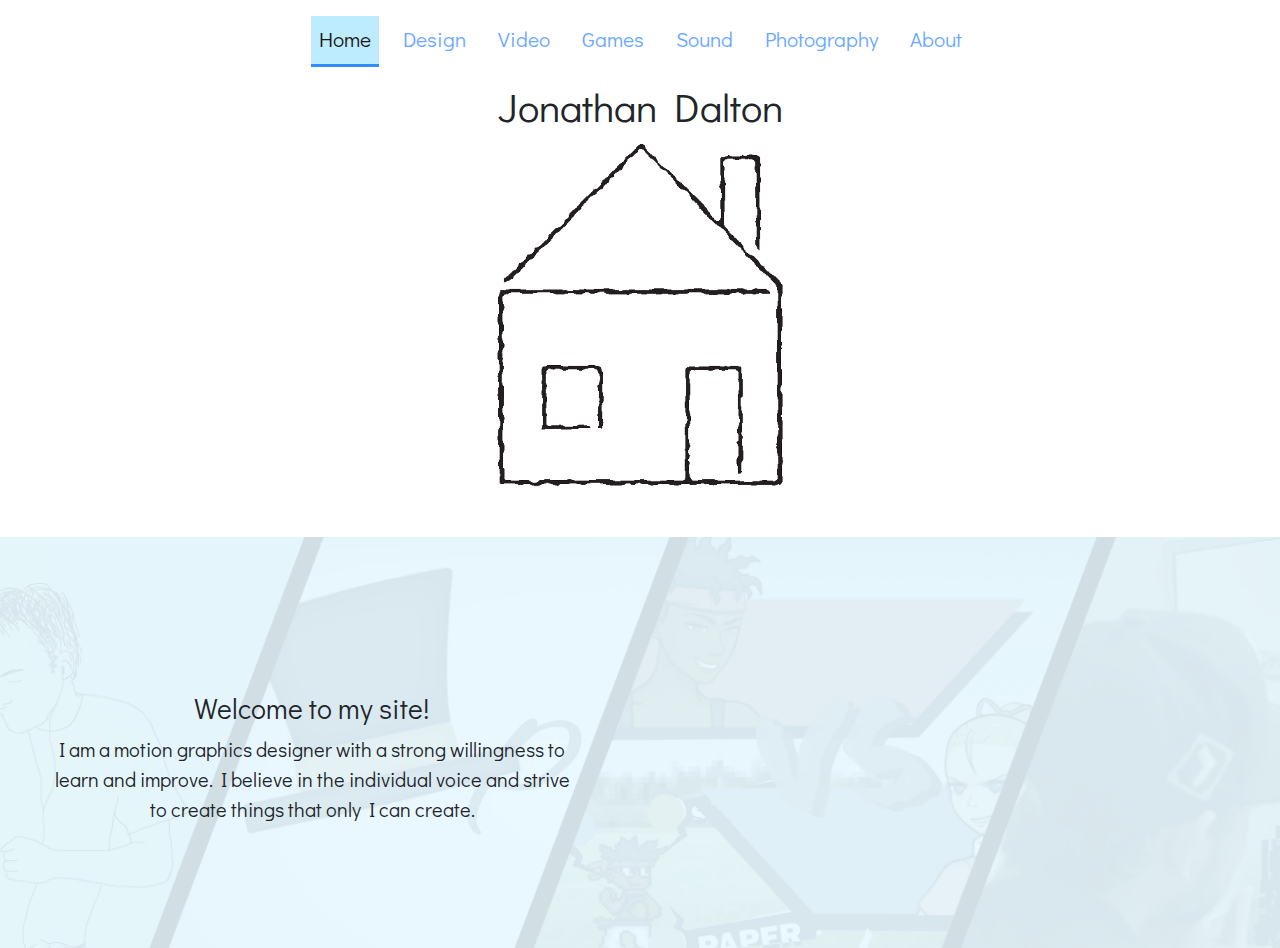
==== index.html @ aa855c3e "Changes Made" ====
<!doctype html>
<html lang="en">
  <head>
    <!-- Required meta tags -->
    <meta charset="utf-8">
    <meta name="viewport" content="width=device-width, initial-scale=1, shrink-to-fit=no">

    <!-- Bootstrap CSS -->
    <link rel="stylesheet" href="https://stackpath.bootstrapcdn.com/bootstrap/4.3.1/css/bootstrap.min.css" integrity="sha384-ggOyR0iXCbMQv3Xipma34MD+dH/1fQ784/j6cY/iJTQUOhcWr7x9JvoRxT2MZw1T" crossorigin="anonymous">

    <link rel="stylesheet" type="text/css" href="style/home.css">

    <!-- Google Font -->
    <link href="https://fonts.googleapis.com/css?family=Didact+Gothic&display=swap" rel="stylesheet">

<!--     <style type="text/css">
    	#mainNav a {
    		font-size: 21px;
    		color: #6AA9FF;
    	}

    	#mainNav a:hover {
    		color: #181818;
    		background-color: #BEECFF;
    		border-bottom: solid #338BFF;
    	}

    	#mainNav .JDactive {
    		color: #181818;
    		background-color: #BEECFF;
    		border-bottom: solid #338BFF;
    	}
    </style> -->

    <title>Home - Jonathan Dalton</title>
  </head>
  <body>

  <div class="container"> 
  	<div class="row justify-content-center py-2">	
		  	<nav id="mainNav" class="d-none d-md-block navbar navbar-expand-md navbar-light bg-none">
<!-- 			  <button class="navbar-toggler" type="button" data-toggle="collapse" data-target="#navbarSupportedContent" aria-controls="navbarSupportedContent" aria-expanded="false" aria-label="Toggle navigation">
			    <span class="navbar-toggler-icon"></span>
			  </button> -->

		  <!-- Navbar Code -->
		  <div class="navbar-nav" id="navbarSupportedContent">
		    <ul class="navbar-nav mr-auto">
		      <li id="home" class="nav-item px-2">
			        <a class="nav-link JDactive" href="#">Home <span class="sr-only">(current)</span></a>
			      </li>
			      <li id="brush" class="nav-item px-2">
			        <a class="nav-link" href="html/design.html">Design</a>
			      </li>
			       <li id="play" class="nav-item px-2">
			        <a class="nav-link" href="html/video.html">Video</a>
			      </li>
			       <li id="laptop" class="nav-item px-2">
			        <a class="nav-link" href="html/games.html">Games</a>
			      </li>
			       <li id="mic" class="nav-item px-2">
			        <a class="nav-link" href="html/sound.html">Sound</a>
			      </li>
			       <li id="camera" class="nav-item px-2">
			        <a class="nav-link" href="html/photo.html">Photography</a>
			      </li>
			       <li id="face" class="nav-item px-2">
			        <a class="nav-link" href="html/about.html">About</a>
			      </li>
			    </ul>
		  </div>
		</nav>
	</div> 	
</div>

    <div class="container pb-5 pb-md-0 pt-5 pt-md-0">
    	<div class="row justify-content-center">
    		<h1>Jonathan Dalton</h1>
    	</div>
    </div>

    <div class="container pb-md-5">
    	<div class="row justify-content-center">
    		<div id="hoverChange" class = "d-none d-md-block house"></div>
    	</div>
    </div>

    <section class="d-none d-md-block JDbanner container-fluid px-0 pt-lg-5">
      <div class="row align-items-center">
        <div class="col-lg-6 text-center ">
          <div class="row justify-content-center">
            <div class="col-8 col-lg-10 my-5 my-lg-0 blurb">
              <h3>Welcome to my site!</h3>
              <p class="lead">I am a motion graphics designer with a strong willingness to learn and improve. I believe in the individual voice and strive to create things that only I can create.</p>
            </div>
          </div>
        </div>
        <div class="col-lg-6 order-2 order-lg-1 px-0 pb-5">
          <div class="row justify-content-center"> 
            <iframe src="https://player.vimeo.com/video/268422297" width="560" height="315" frameborder="0" allow="autoplay; fullscreen" allowfullscreen></iframe>
          </div>
        </div>
      </div>
    </section>

    <!-- mobile view -->
    <section class="d-block d-md-none JDbackground container-fluid px-0 pt-lg-5">
      <div class="row align-items-center">
        <div class="col-lg-6 text-center ">
          <div class="row justify-content-center">
            <div class="col-8 col-lg-10 my-5 my-lg-0 blurb">
              <h3>Welcome to my site!</h3>
              <p class="lead">I am a motion graphics designer with a strong willingness to learn and improve. I believe in the individual voice and strive to create things that only I can create.</p>
            </div>
          </div>
        </div>
        <div class="col-lg-6 order-2 order-lg-1 px-0 pb-5">
          <div class="row justify-content-center"> 
            <iframe src="https://player.vimeo.com/video/268422297" width="560" height="315" frameborder="0" allow="autoplay; fullscreen" allowfullscreen></iframe>
          </div>
        </div>
      </div>
    </section>

 <div id="mobilenav" class="d-block d-md-none row">
	 <nav class="flex-column p-3">
	 	<div id="designthumb" class="mobilebord">
		  <a class="nav-item p-3" href="html/design.html">Design</a>
		</div>
		<div id="videothumb" class="mobilebord">
		  <a class="nav-item p-3" href="html/videos.html">Video</a>
		</div>
		<div id="gamesthumb" class="mobilebord">
		  <a class="nav-item p-3" href="html/games.html">Games</a>
		</div>
		<div id="soundthumb" class="mobilebord">
		  <a class="nav-item p-3" href="html/sound.html">Sound</a>
		</div>
		<div id="photothumb" class="mobilebord">
		  <a class="nav-item p-3" href="html/photo.html">Photo</a>
		</div>
		<div id="aboutthumb" class="mobilebord">
		  <a class="nav-item p-3" href="html/about.html">About</a>
		</div>
	</nav>
</div>



    <!-- Optional JavaScript -->
    <script type="text/javascript" src="script/home.js"></script>
    <!-- jQuery first, then Popper.js, then Bootstrap JS -->
    <script src="https://code.jquery.com/jquery-3.3.1.slim.min.js" integrity="sha384-q8i/X+965DzO0rT7abK41JStQIAqVgRVzpbzo5smXKp4YfRvH+8abtTE1Pi6jizo" crossorigin="anonymous"></script>
    <script src="https://cdnjs.cloudflare.com/ajax/libs/popper.js/1.14.7/umd/popper.min.js" integrity="sha384-UO2eT0CpHqdSJQ6hJty5KVphtPhzWj9WO1clHTMGa3JDZwrnQq4sF86dIHNDz0W1" crossorigin="anonymous"></script>
    <script src="https://stackpath.bootstrapcdn.com/bootstrap/4.3.1/js/bootstrap.min.js" integrity="sha384-JjSmVgyd0p3pXB1rRibZUAYoIIy6OrQ6VrjIEaFf/nJGzIxFDsf4x0xIM+B07jRM" crossorigin="anonymous"></script>
  </body>
</html>
---- style/home.css ----
body {
    font-family: 'Didact Gothic', sans-serif;
    /*margin: 0;*/
    max-width: 100%;
    overflow-x: hidden;
}

#mainNav a {
    		font-size: 21px;
    		color: #6AA9FF;
    	}

#mainNav a:hover {
    		color: #181818;
    		background-color: #BEECFF;
    		border-bottom: solid #338BFF;
    	}
#mainNav .JDactive {
    		color: #181818;
    		background-color: #BEECFF;
    		border-bottom: solid #338BFF;
    	}

#mobilenav {
    /*width: 100%;*/
    text-align: center;
    /*padding-right: 0;
    margin-right: 0;*/
}

#mobilenav nav {
    width: 100%;
    /*text-align: center;*/
    padding-right: 0;
    margin-right: 0;
}

#mobilenav a {
    text-decoration: none;
    color: black;
    font-size: 26px;
}

#mobilenav a:hover {
    color: #6AA9FF; 
}

#mobilenav .mobilebord {
    background-color: rgb(121, 153, 166, 0.1);
    /*border-top: solid #338BFF;
    border-bottom: solid #338BFF;*/
    padding: 50px;
}

#mobilenav #designthumb {
    background-image: url(../content/designthumb.png);
    background-size: cover;
    background-position: center;    
}

#mobilenav #videothumb {
    background-image: url(../content/videothumb.png);
    background-size: cover;
    /*background-position: center;    */
}

#mobilenav #gamesthumb {
    background-image: url(../content/gamesthumb.png);
    background-size: cover;
    background-position: center;    
}

#mobilenav #soundthumb {
    background-image: url(../content/soundthumb.png);
    background-size: cover;
    background-position: center;    
}

#mobilenav #photothumb {
    background-image: url(../content/photothumb.png);
    background-size: cover;
    background-position: center;    
}

#mobilenav #aboutthumb {
    background-image: url(../content/aboutthumb.png);
    background-size: cover;
    /*background-position: center;*/    
}

.footerlink {
    text-decoration: none;
    font-size: 26px;
    padding:20px;
    color: #6AA9FF; 
}

.footerlink:hover {
    text-decoration: none;
    font-size: 26px;
    padding:20px;
    color: black;
}

.JDbackground {
    background-color: #E9F9FF;
}

.JDbanner {
    background-color: #E9F9FF;
    background-image: url(../content/webbanner.png);
    background-size: cover;
    background-position: center;
}

.house {
    background: url(../content/house.gif);
    background-repeat: no-repeat;
    background-position: center;
    background-size: cover;
    height: 350px;
    width: 292.6px;
    transition: all 0.1s;
    -webkit-transition: all 0.1s;
    -moz-transition: all 0.1s;
}

.design {
    background: url(../content/brush.gif);
    background-repeat: no-repeat;
    background-position: center;
    background-size: contain;
    width: 355px;
    height: 350px; 
    transition: all 0.1s;
    -webkit-transition: all 0.1s;
    -moz-transition: all 0.1s;
  }
.video {
    background: url(../content/play.gif);
    background-repeat: no-repeat;
    background-position: center;
    background-size: contain;
    width: 350px;
    height: 350px;
    transition: all 0.1s;
    -webkit-transition: all 0.1s;
    -moz-transition: all 0.1s;
  }
.games {
    background: url(../content/laptop2.gif);
    background-repeat: no-repeat;
    background-position: center;
    background-size: cover;
    width: 360px;
    height: 350px;
    transition: all 0.1s;
    -webkit-transition: all 0.1s;
    -moz-transition: all 0.1s;  
  }
.sound {
    background: url(../content/mic.gif);
    background-repeat: no-repeat;
    background-position: center;
    background-size: cover;
    width: 198.8px;
    height: 350px;
    transition: all 0.1s;
    -webkit-transition: all 0.1s;
    -moz-transition: all 0.1s;
  }
.photo {
    background: url(../content/camera.gif);
    background-repeat: no-repeat;
    background-position: center;
    background-size: contain;
    width: 350px;
    height: 350px;
    transition: all 0.1s;
    -webkit-transition: all 0.1s;
    -moz-transition: all 0.1s;
  }
.about {
    background: url(../content/face.gif);
    background-repeat: no-repeat;
    background-position: center;
    background-size: cover;
    width: 310.8px;
    height: 350px;
    transition: all 0.1s;
    -webkit-transition: all 0.1s;
    -moz-transition: all 0.1s;
  }

a.foot {
    text-decoration: none;
    }

a.foot:visited {
    color: #6AA9FF;
    text-decoration: none;
    }

 a.foot:active {
     color: #181818;

    }

#chap1 {
    background: url(../content/chapbook1t.jpg);
   /* background-size: cover;*/
    background-position: center;
    /*padding-bottom: 30%;*/
    width: 130px;
    height: 130px;
    opacity: 1.0;
    transition: background-color 0.3s;
    -webkit-transition: background-color 0.3s;
    -moz-transition: background-color 0.3s;
    transition: opacity 0.3s;
    -webkit-transition: opacity 0.3s;
    -moz-transition: opacity 0.3s;
}

#chap1:hover {
    opacity: 0.5;
    background-color: rgb(190, 236, 255, 0.3);
}

#chap2 {
    background: url(../content/chapbook2t.jpg);
   /* background-size: cover;*/
    background-position: center;
    /*padding-bottom: 30%;*/
    width: 130px;
    height: 130px;
    opacity: 1.0;
    transition: background-color 0.3s;
    -webkit-transition: background-color 0.3s;
    -moz-transition: background-color 0.3s;
    transition: opacity 0.3s;
    -webkit-transition: opacity 0.3s;
    -moz-transition: opacity 0.3s;
    
}

#chap2:hover {
    opacity: 0.5;
    background-color: rgb(190, 236, 255, 0.3);
}

#chap3 {
    background: url(../content/chapbook3t.jpg);
   /* background-size: cover;*/
    background-position: center;
    /*padding-bottom: 30%;*/
    width: 130px;
    height: 130px;
    opacity: 1.0;
    transition: background-color 0.3s;
    -webkit-transition: background-color 0.3s;
    -moz-transition: background-color 0.3s;
    transition: opacity 0.3s;
    -webkit-transition: opacity 0.3s;
    -moz-transition: opacity 0.3s;
    
}

#chap3:hover {
    opacity: 0.5;
    background-color: rgb(190, 236, 255, 0.3);
}

#chap4 {
    background: url(../content/chapbook4t.jpg);
   /* background-size: cover;*/
    background-position: center;
    /*padding-bottom: 30%;*/
    width: 130px;
    height: 130px;
    opacity: 1.0;
    transition: background-color 0.3s;
    -webkit-transition: background-color 0.3s;
    -moz-transition: background-color 0.3s;
    transition: opacity 0.3s;
    -webkit-transition: opacity 0.3s;
    -moz-transition: opacity 0.3s;
    
}

#chap4:hover {
    opacity: 0.5;
    background-color: rgb(190, 236, 255, 0.3);
}

#chap5 {
    background: url(../content/chapbook5t.jpg);
   /* background-size: cover;*/
    background-position: center;
    /*padding-bottom: 30%;*/
    width: 130px;
    height: 130px;
    opacity: 1.0;
    transition: background-color 0.3s;
    -webkit-transition: background-color 0.3s;
    -moz-transition: background-color 0.3s;
    transition: opacity 0.3s;
    -webkit-transition: opacity 0.3s;
    -moz-transition: opacity 0.3s;

}

#chap5:hover {
    opacity: 0.5;
    background-color: rgb(190, 236, 255, 0.3);
}

#accessHover {
    opacity: 1.0;
    transition: background-color 0.3s;
    -webkit-transition: background-color 0.3s;
    -moz-transition: background-color 0.3s;
    transition: opacity 0.3s;
    -webkit-transition: opacity 0.3s;
    -moz-transition: opacity 0.3s;
}

#accessHover:hover {
    opacity: 0.5;
    background-color: rgb(190, 236, 255, 0.3);    
}

#resHover {
    opacity: 1.0;
    transition: background-color 0.3s;
    -webkit-transition: background-color 0.3s;
    -moz-transition: background-color 0.3s;
    transition: opacity 0.3s;
    -webkit-transition: opacity 0.3s;
    -moz-transition: opacity 0.3s;
}

#resHover:hover {
    opacity: 0.5;
    background-color: rgb(190, 236, 255, 0.3);    
}

#coll1 {
    background: url(../content/collage1t.jpg);
   /* background-size: cover;*/
    background-position: center;
    /*padding-bottom: 30%;*/
    width: 130px;
    height: 130px;
    opacity: 1.0;
    transition: background-color 0.3s;
    -webkit-transition: background-color 0.3s;
    -moz-transition: background-color 0.3s;
    transition: opacity 0.3s;
    -webkit-transition: opacity 0.3s;
    -moz-transition: opacity 0.3s;
}

#coll1:hover {
    opacity: 0.5;
    background-color: rgb(190, 236, 255, 0.3);
}

#coll2 {
    background: url(../content/collage2t.jpg);
   /* background-size: cover;*/
    background-position: center;
    /*padding-bottom: 30%;*/
    width: 130px;
    height: 130px;
    opacity: 1.0;
    transition: background-color 0.3s;
    -webkit-transition: background-color 0.3s;
    -moz-transition: background-color 0.3s;
    transition: opacity 0.3s;
    -webkit-transition: opacity 0.3s;
    -moz-transition: opacity 0.3s;
}

#coll2:hover {
    opacity: 0.5;
    background-color: rgb(190, 236, 255, 0.3);
}

#coll3 {
    background: url(../content/collage3t.jpg);
   /* background-size: cover;*/
    background-position: center;
    /*padding-bottom: 30%;*/
    width: 130px;
    height: 130px;
    opacity: 1.0;
    transition: background-color 0.3s;
    -webkit-transition: background-color 0.3s;
    -moz-transition: background-color 0.3s;
    transition: opacity 0.3s;
    -webkit-transition: opacity 0.3s;
    -moz-transition: opacity 0.3s;
}

#coll3:hover {
    opacity: 0.5;
    background-color: rgb(190, 236, 255, 0.3);
}

#coll4 {
    background: url(../content/collage4t.jpg);
   /* background-size: cover;*/
    background-position: center;
    /*padding-bottom: 30%;*/
    width: 130px;
    height: 130px;
    opacity: 1.0;
    transition: background-color 0.3s;
    -webkit-transition: background-color 0.3s;
    -moz-transition: background-color 0.3s;
    transition: opacity 0.3s;
    -webkit-transition: opacity 0.3s;
    -moz-transition: opacity 0.3s;
}

#coll4:hover {
    opacity: 0.5;
    background-color: rgb(190, 236, 255, 0.3);
}

#coll5 {
    background: url(../content/collage5t.jpg);
   /* background-size: cover;*/
    background-position: center;
    /*padding-bottom: 30%;*/
    width: 130px;
    height: 130px;
    opacity: 1.0;
    transition: background-color 0.3s;
    -webkit-transition: background-color 0.3s;
    -moz-transition: background-color 0.3s;
    transition: opacity 0.3s;
    -webkit-transition: opacity 0.3s;
    -moz-transition: opacity 0.3s;
}

#coll5:hover {
    opacity: 0.5;
    background-color: rgb(190, 236, 255, 0.3);
}

#street1 {
    background: url(../content/street1t.jpg);
    background-size: cover;
    background-position: center;
    /*padding-bottom: 30%;*/
    width: 130px;
    height: 130px;
    opacity: 1.0;
    transition: background-color 0.3s;
    -webkit-transition: background-color 0.3s;
    -moz-transition: background-color 0.3s;
    transition: opacity 0.3s;
    -webkit-transition: opacity 0.3s;
    -moz-transition: opacity 0.3s;
}

#street1:hover {
    opacity: 0.5;
    background-color: rgb(190, 236, 255, 0.3);
}

#street2 {
    background: url(../content/street2t.jpg);
    background-size: cover;
    background-position: center;
    /*padding-bottom: 30%;*/
    width: 130px;
    height: 130px;
    opacity: 1.0;
    transition: background-color 0.3s;
    -webkit-transition: background-color 0.3s;
    -moz-transition: background-color 0.3s;
    transition: opacity 0.3s;
    -webkit-transition: opacity 0.3s;
    -moz-transition: opacity 0.3s;
}

#street2:hover {
    opacity: 0.5;
    background-color: rgb(190, 236, 255, 0.3);
}

#street3 {
    background: url(../content/street3t.jpg);
    background-size: cover;
    background-position: center;
    /*padding-bottom: 30%;*/
    width: 130px;
    height: 130px;
    opacity: 1.0;
    transition: background-color 0.3s;
    -webkit-transition: background-color 0.3s;
    -moz-transition: background-color 0.3s;
    transition: opacity 0.3s;
    -webkit-transition: opacity 0.3s;
    -moz-transition: opacity 0.3s;
}

#street3:hover {
    opacity: 0.5;
    background-color: rgb(190, 236, 255, 0.3);
}

#street4 {
    background: url(../content/street4t.jpg);
    background-size: cover;
    background-position: center;
    /*padding-bottom: 30%;*/
    width: 130px;
    height: 130px;
    opacity: 1.0;
    transition: background-color 0.3s;
    -webkit-transition: background-color 0.3s;
    -moz-transition: background-color 0.3s;
    transition: opacity 0.3s;
    -webkit-transition: opacity 0.3s;
    -moz-transition: opacity 0.3s;
}

#street4:hover {
    opacity: 0.5;
    background-color: rgb(190, 236, 255, 0.3);
}

#street5 {
    background: url(../content/street5t.jpg);
    background-size: cover;
    background-position: center;
    /*padding-bottom: 30%;*/
    width: 130px;
    height: 130px;
    opacity: 1.0;
    transition: background-color 0.3s;
    -webkit-transition: background-color 0.3s;
    -moz-transition: background-color 0.3s;
    transition: opacity 0.3s;
    -webkit-transition: opacity 0.3s;
    -moz-transition: opacity 0.3s;
}

#street5:hover {
    opacity: 0.5;
    background-color: rgb(190, 236, 255, 0.3);
}

#street6 {
    background: url(../content/street6t.jpg);
    background-size: cover;
    background-position: center;
    /*padding-bottom: 30%;*/
    width: 130px;
    height: 130px;
    opacity: 1.0;
    transition: background-color 0.3s;
    -webkit-transition: background-color 0.3s;
    -moz-transition: background-color 0.3s;
    transition: opacity 0.3s;
    -webkit-transition: opacity 0.3s;
    -moz-transition: opacity 0.3s;
}

#street6:hover {
    opacity: 0.5;
    background-color: rgb(190, 236, 255, 0.3);
}

#fin1 {
    background: url(../content/final1t.jpg);
    background-size: cover;
    background-position: center;
    /*padding-bottom: 30%;*/
    width: 130px;
    height: 130px;
    opacity: 1.0;
    transition: background-color 0.3s;
    -webkit-transition: background-color 0.3s;
    -moz-transition: background-color 0.3s;
    transition: opacity 0.3s;
    -webkit-transition: opacity 0.3s;
    -moz-transition: opacity 0.3s;
}

#fin1:hover {
    opacity: 0.5;
    background-color: rgb(190, 236, 255, 0.3);
}

#fin2 {
    background: url(../content/final2t.jpg);
    background-size: cover;
    background-position: center;
    /*padding-bottom: 30%;*/
    width: 130px;
    height: 130px;
    opacity: 1.0;
    transition: background-color 0.3s;
    -webkit-transition: background-color 0.3s;
    -moz-transition: background-color 0.3s;
    transition: opacity 0.3s;
    -webkit-transition: opacity 0.3s;
    -moz-transition: opacity 0.3s;
}

#fin2:hover {
    opacity: 0.5;
    background-color: rgb(190, 236, 255, 0.3);
}

#fin3 {
    background: url(../content/final3t.jpg);
    background-size: cover;
    background-position: center;
    /*padding-bottom: 30%;*/
    width: 130px;
    height: 130px;
    opacity: 1.0;
    transition: background-color 0.3s;
    -webkit-transition: background-color 0.3s;
    -moz-transition: background-color 0.3s;
    transition: opacity 0.3s;
    -webkit-transition: opacity 0.3s;
    -moz-transition: opacity 0.3s;
}

#fin3:hover {
    opacity: 0.5;
    background-color: rgb(190, 236, 255, 0.3);
}

#fin4 {
    background: url(../content/final4t.jpg);
    background-size: cover;
    background-position: center;
    /*padding-bottom: 30%;*/
    width: 130px;
    height: 130px;
    opacity: 1.0;
    transition: background-color 0.3s;
    -webkit-transition: background-color 0.3s;
    -moz-transition: background-color 0.3s;
    transition: opacity 0.3s;
    -webkit-transition: opacity 0.3s;
    -moz-transition: opacity 0.3s;
}

#fin4:hover {
    opacity: 0.5;
    background-color: rgb(190, 236, 255, 0.3);
}
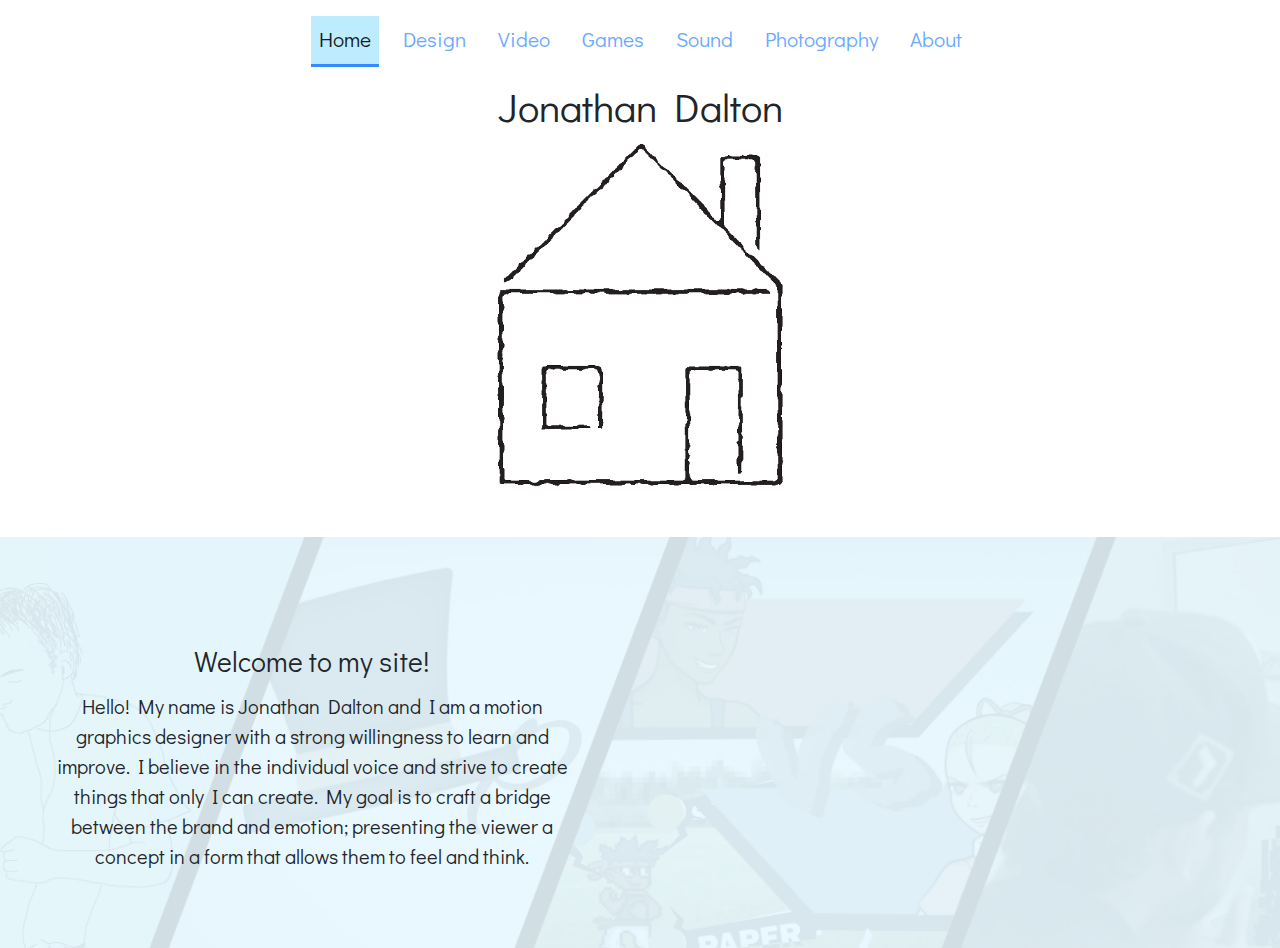
==== commit fcd0a5fd: "Description Changes" ====
--- a/index.html
+++ b/index.html
@@ -90,8 +90,8 @@
         <div class="col-lg-6 text-center ">
           <div class="row justify-content-center">
             <div class="col-8 col-lg-10 my-5 my-lg-0 blurb">
-              <h3>Welcome to my site!</h3>
-              <p class="lead">I am a motion graphics designer with a strong willingness to learn and improve. I believe in the individual voice and strive to create things that only I can create.</p>
+              <h3 class="pb-1">Welcome to my site!</h3>
+              <p class="lead">Hello! My name is Jonathan Dalton and I am a motion graphics designer with a strong willingness to learn and improve. I believe in the individual voice and strive to create things that only I can create. My goal is to craft a bridge between the brand and emotion; presenting the viewer a concept in a form that allows them to feel and think.</p>
             </div>
           </div>
         </div>
@@ -109,8 +109,8 @@
         <div class="col-lg-6 text-center ">
           <div class="row justify-content-center">
             <div class="col-8 col-lg-10 my-5 my-lg-0 blurb">
-              <h3>Welcome to my site!</h3>
-              <p class="lead">I am a motion graphics designer with a strong willingness to learn and improve. I believe in the individual voice and strive to create things that only I can create.</p>
+              <h3 class="pb-1">Welcome to my site!</h3>
+              <p class="lead">Hello! My name is Jonathan Dalton and I am a motion graphics designer with a strong willingness to learn and improve. I believe in the individual voice and strive to create things that only I can create. My goal is to craft a bridge between the brand and emotion; presenting the viewer a concept in a form that allows them to feel and think.</p>
             </div>
           </div>
         </div>
@@ -128,7 +128,7 @@
 		  <a class="nav-item p-3" href="html/design.html">Design</a>
 		</div>
 		<div id="videothumb" class="mobilebord">
-		  <a class="nav-item p-3" href="html/videos.html">Video</a>
+		  <a class="nav-item p-3" href="html/video.html">Video</a>
 		</div>
 		<div id="gamesthumb" class="mobilebord">
 		  <a class="nav-item p-3" href="html/games.html">Games</a>
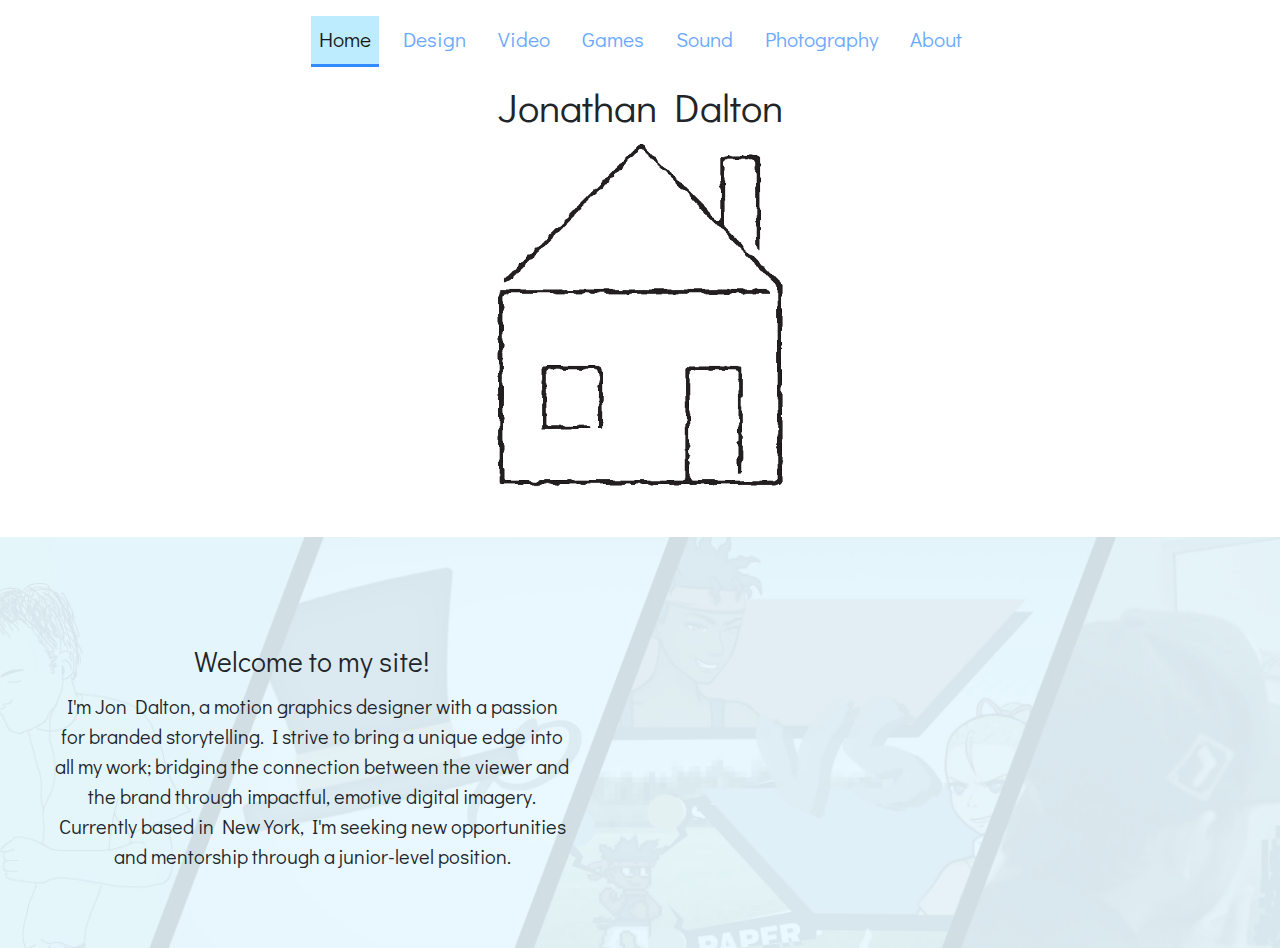
==== commit 74d0c254: "Sizing changes" ====
--- a/index.html
+++ b/index.html
@@ -91,13 +91,13 @@
           <div class="row justify-content-center">
             <div class="col-8 col-lg-10 my-5 my-lg-0 blurb">
               <h3 class="pb-1">Welcome to my site!</h3>
-              <p class="lead">Hello! My name is Jonathan Dalton and I am a motion graphics designer with a strong willingness to learn and improve. I believe in the individual voice and strive to create things that only I can create. My goal is to craft a bridge between the brand and emotion; presenting the viewer a concept in a form that allows them to feel and think.</p>
+              <p class="lead">I'm Jon Dalton, a motion graphics designer with a passion for branded storytelling. I strive to bring a unique edge into all my work; bridging the connection between the viewer and the brand through impactful, emotive digital imagery. Currently based in New York, I'm seeking new opportunities and mentorship through a junior-level position.</p>
             </div>
           </div>
         </div>
         <div class="col-lg-6 order-2 order-lg-1 px-0 pb-5">
           <div class="row justify-content-center"> 
-            <iframe src="https://player.vimeo.com/video/268422297" width="560" height="315" frameborder="0" allow="autoplay; fullscreen" allowfullscreen></iframe>
+            	<iframe  src="https://player.vimeo.com/video/268422297" width="560" height="315" frameborder="0" allow="autoplay; fullscreen" allowfullscreen></iframe>
           </div>
         </div>
       </div>
@@ -110,13 +110,13 @@
           <div class="row justify-content-center">
             <div class="col-8 col-lg-10 my-5 my-lg-0 blurb">
               <h3 class="pb-1">Welcome to my site!</h3>
-              <p class="lead">Hello! My name is Jonathan Dalton and I am a motion graphics designer with a strong willingness to learn and improve. I believe in the individual voice and strive to create things that only I can create. My goal is to craft a bridge between the brand and emotion; presenting the viewer a concept in a form that allows them to feel and think.</p>
+              <p class="lead">I'm Jon Dalton, a motion graphics designer with a passion for branded storytelling. I strive to bring a unique edge into all my work; bridging the connection between the viewer and the brand through impactful, emotive digital imagery. Currently based in New York, I'm seeking new opportunities and mentorship through a junior-level position.</p>
             </div>
           </div>
         </div>
         <div class="col-lg-6 order-2 order-lg-1 px-0 pb-5">
           <div class="row justify-content-center"> 
-            <iframe src="https://player.vimeo.com/video/268422297" width="560" height="315" frameborder="0" allow="autoplay; fullscreen" allowfullscreen></iframe>
+            	<iframe src="https://player.vimeo.com/video/268422297" width="392" height="220.5" frameborder="0" allow="autoplay; fullscreen" allowfullscreen></iframe>
           </div>
         </div>
       </div>
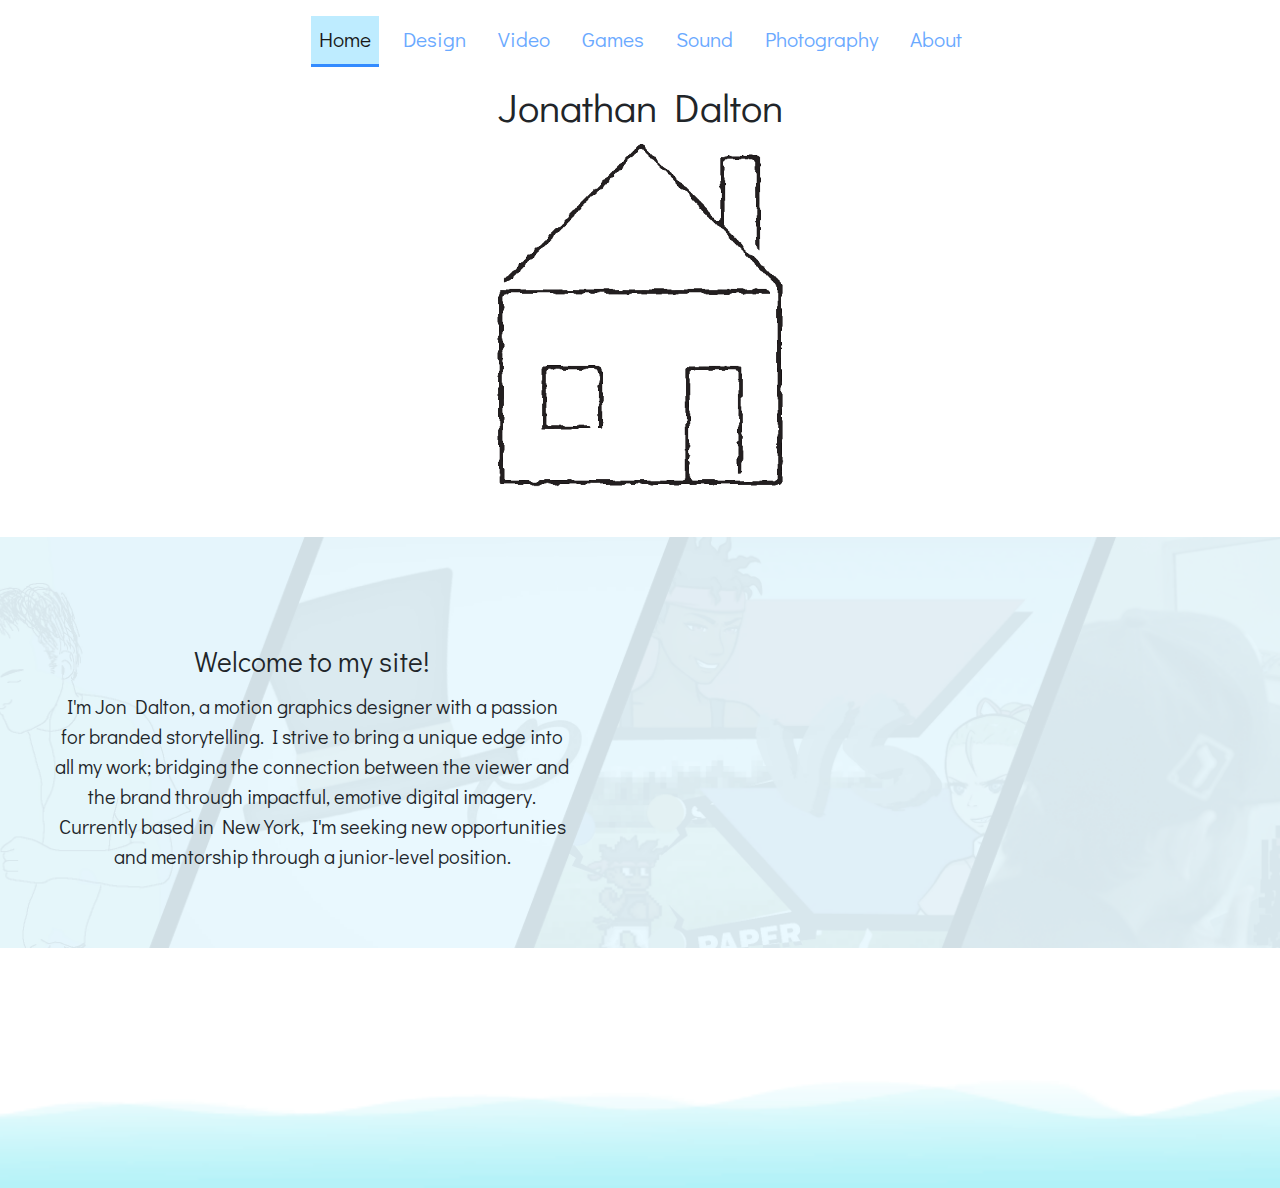
==== commit ed8a3b8d: "Changes Made" ====
--- a/index.html
+++ b/index.html
@@ -103,6 +103,21 @@
       </div>
     </section>
 
+    <section class="d-none d-md-block JDwave container-fluid px-0 pt-lg-5">
+      <!-- <div class="row align-items-center"> -->
+<!--         <div class="col-lg-6 text-center ">
+          <div class="row justify-content-center">
+            <div class="col-8 col-lg-10 my-5 my-lg-0 blurb">
+            </div>
+          </div>
+        </div> -->
+<!--         <div class="col-lg-6 order-2 order-lg-1 px-0 pb-5">
+          <div class="row justify-content-center"> 
+          </div>
+        </div> -->
+      <!-- </div> -->
+    </section>
+
     <!-- mobile view -->
     <section class="d-block d-md-none JDbackground container-fluid px-0 pt-lg-5">
       <div class="row align-items-center">
--- a/style/home.css
+++ b/style/home.css
@@ -41,7 +41,7 @@
     font-size: 26px;
 }
 
-#mobilenav a:hover {
+#mobilenav a:active {
     color: #6AA9FF; 
 }
 
@@ -97,6 +97,11 @@
 
 .footerlink:hover {
     text-decoration: none;
+    color: #6AA9FF;
+}
+
+.footerlink:active {
+    text-decoration: none;
     font-size: 26px;
     padding:20px;
     color: black;
@@ -111,6 +116,16 @@
     background-image: url(../content/webbanner.png);
     background-size: cover;
     background-position: center;
+}
+
+.JDwave {
+
+    padding: 15%;
+    background-image: url(../content/waveGif2.gif);
+    background-size: cover;
+    background-position: center;
+    background-repeat: no-repeat;
+    opacity: 0.6;
 }
 
 .house {
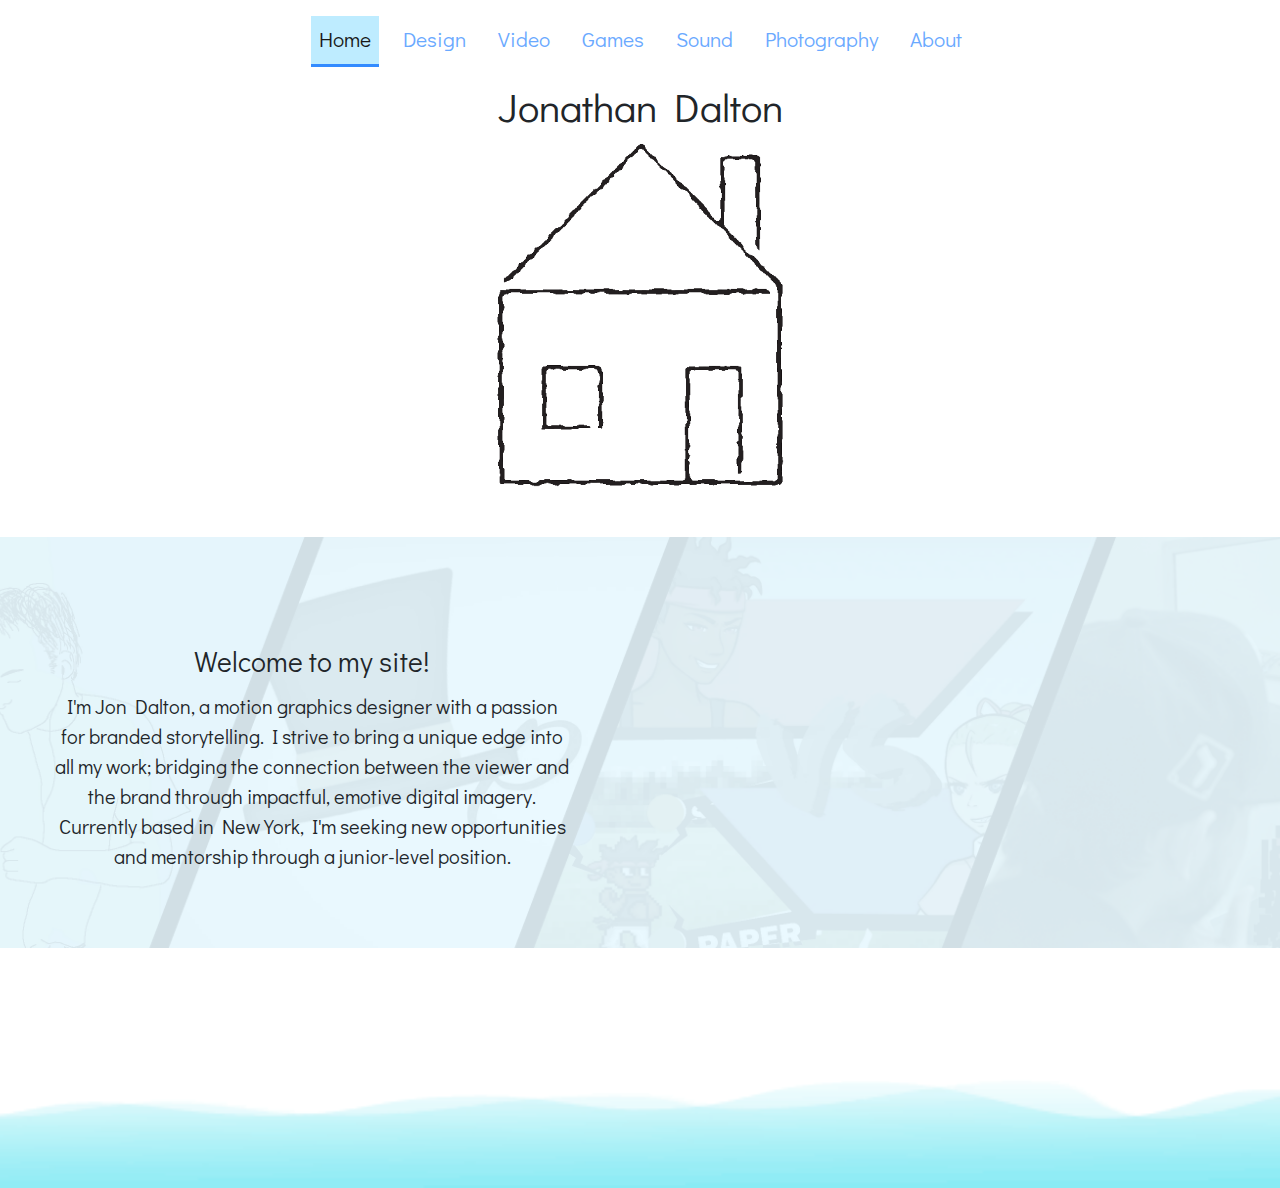
==== commit 3d745575: "small changes made" ====
--- a/index.html
+++ b/index.html
@@ -103,20 +103,7 @@
       </div>
     </section>
 
-    <section class="d-none d-md-block JDwave container-fluid px-0 pt-lg-5">
-      <!-- <div class="row align-items-center"> -->
-<!--         <div class="col-lg-6 text-center ">
-          <div class="row justify-content-center">
-            <div class="col-8 col-lg-10 my-5 my-lg-0 blurb">
-            </div>
-          </div>
-        </div> -->
-<!--         <div class="col-lg-6 order-2 order-lg-1 px-0 pb-5">
-          <div class="row justify-content-center"> 
-          </div>
-        </div> -->
-      <!-- </div> -->
-    </section>
+
 
     <!-- mobile view -->
     <section class="d-block d-md-none JDbackground container-fluid px-0 pt-lg-5">
@@ -136,6 +123,7 @@
         </div>
       </div>
     </section>
+
 
  <div id="mobilenav" class="d-block d-md-none row">
 	 <nav class="flex-column p-3">
@@ -158,7 +146,22 @@
 		  <a class="nav-item p-3" href="html/about.html">About</a>
 		</div>
 	</nav>
+
 </div>
+ <section class="d-block d-md-block JDwave container-fluid px-0 pt-lg-5">
+      <!-- <div class="row align-items-center"> -->
+<!--         <div class="col-lg-6 text-center ">
+          <div class="row justify-content-center">
+            <div class="col-8 col-lg-10 my-5 my-lg-0 blurb">
+            </div>
+          </div>
+        </div> -->
+<!--         <div class="col-lg-6 order-2 order-lg-1 px-0 pb-5">
+          <div class="row justify-content-center"> 
+          </div>
+        </div> -->
+      <!-- </div> -->
+    </section>
 
 
 
--- a/style/home.css
+++ b/style/home.css
@@ -125,7 +125,7 @@
     background-size: cover;
     background-position: center;
     background-repeat: no-repeat;
-    opacity: 0.6;
+    opacity: 0.9;
 }
 
 .house {
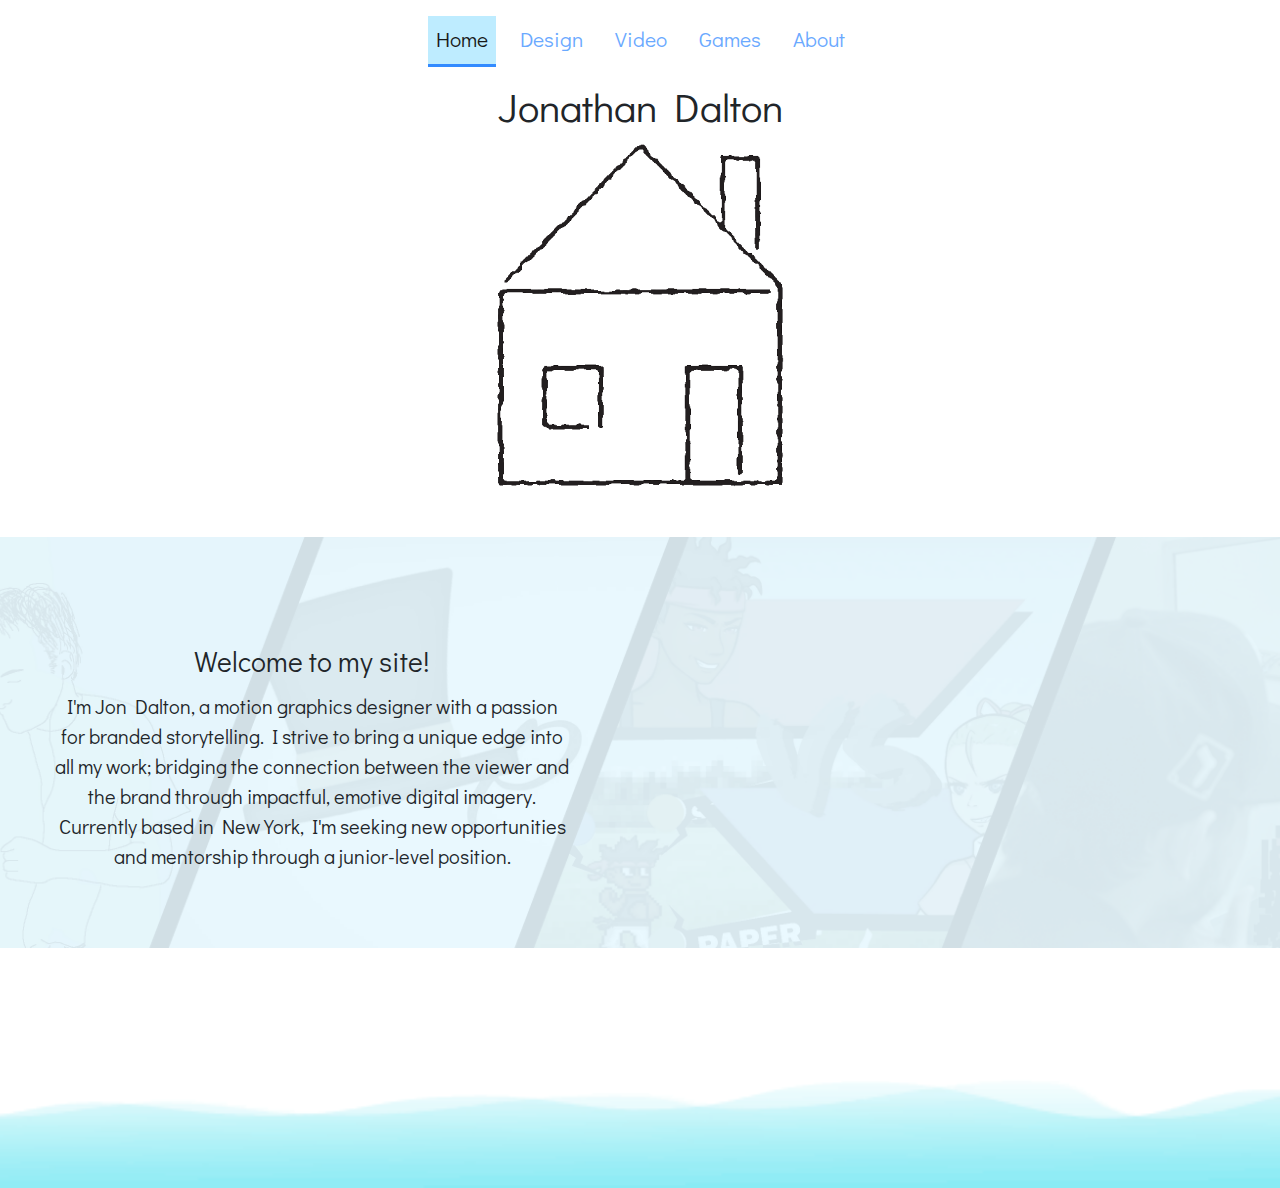
==== commit 2436f3f9: "Content Changes" ====
--- a/index.html
+++ b/index.html
@@ -58,12 +58,12 @@
 			       <li id="laptop" class="nav-item px-2">
 			        <a class="nav-link" href="html/games.html">Games</a>
 			      </li>
-			       <li id="mic" class="nav-item px-2">
+<!-- 			       <li id="mic" class="nav-item px-2">
 			        <a class="nav-link" href="html/sound.html">Sound</a>
 			      </li>
 			       <li id="camera" class="nav-item px-2">
 			        <a class="nav-link" href="html/photo.html">Photography</a>
-			      </li>
+			      </li> -->
 			       <li id="face" class="nav-item px-2">
 			        <a class="nav-link" href="html/about.html">About</a>
 			      </li>
@@ -97,7 +97,7 @@
         </div>
         <div class="col-lg-6 order-2 order-lg-1 px-0 pb-5">
           <div class="row justify-content-center"> 
-            	<iframe  src="https://player.vimeo.com/video/268422297" width="560" height="315" frameborder="0" allow="autoplay; fullscreen" allowfullscreen></iframe>
+            	<iframe width="560" height="315" src="https://www.youtube.com/embed/4YxGjI0lETE" frameborder="0" allow="accelerometer; autoplay; encrypted-media; gyroscope; picture-in-picture" allowfullscreen></iframe>
           </div>
         </div>
       </div>
@@ -118,7 +118,7 @@
         </div>
         <div class="col-lg-6 order-2 order-lg-1 px-0 pb-5">
           <div class="row justify-content-center"> 
-            	<iframe src="https://player.vimeo.com/video/268422297" width="392" height="220.5" frameborder="0" allow="autoplay; fullscreen" allowfullscreen></iframe>
+            	<iframe width="392" height="220.5" src="https://www.youtube.com/embed/4YxGjI0lETE" frameborder="0" allow="accelerometer; autoplay; encrypted-media; gyroscope; picture-in-picture" allowfullscreen></iframe>
           </div>
         </div>
       </div>
@@ -136,12 +136,12 @@
 		<div id="gamesthumb" class="mobilebord">
 		  <a class="nav-item p-3" href="html/games.html">Games</a>
 		</div>
-		<div id="soundthumb" class="mobilebord">
+<!-- 		<div id="soundthumb" class="mobilebord">
 		  <a class="nav-item p-3" href="html/sound.html">Sound</a>
 		</div>
 		<div id="photothumb" class="mobilebord">
 		  <a class="nav-item p-3" href="html/photo.html">Photo</a>
-		</div>
+		</div> -->
 		<div id="aboutthumb" class="mobilebord">
 		  <a class="nav-item p-3" href="html/about.html">About</a>
 		</div>
--- a/style/home.css
+++ b/style/home.css
@@ -1,7 +1,10 @@
 body {
     font-family: 'Didact Gothic', sans-serif;
     /*margin: 0;*/
-    max-width: 100%;
+    width: 100%;
+    height: 100%;
+    margin: 0px;
+    padding: 0px;
     overflow-x: hidden;
 }
 
